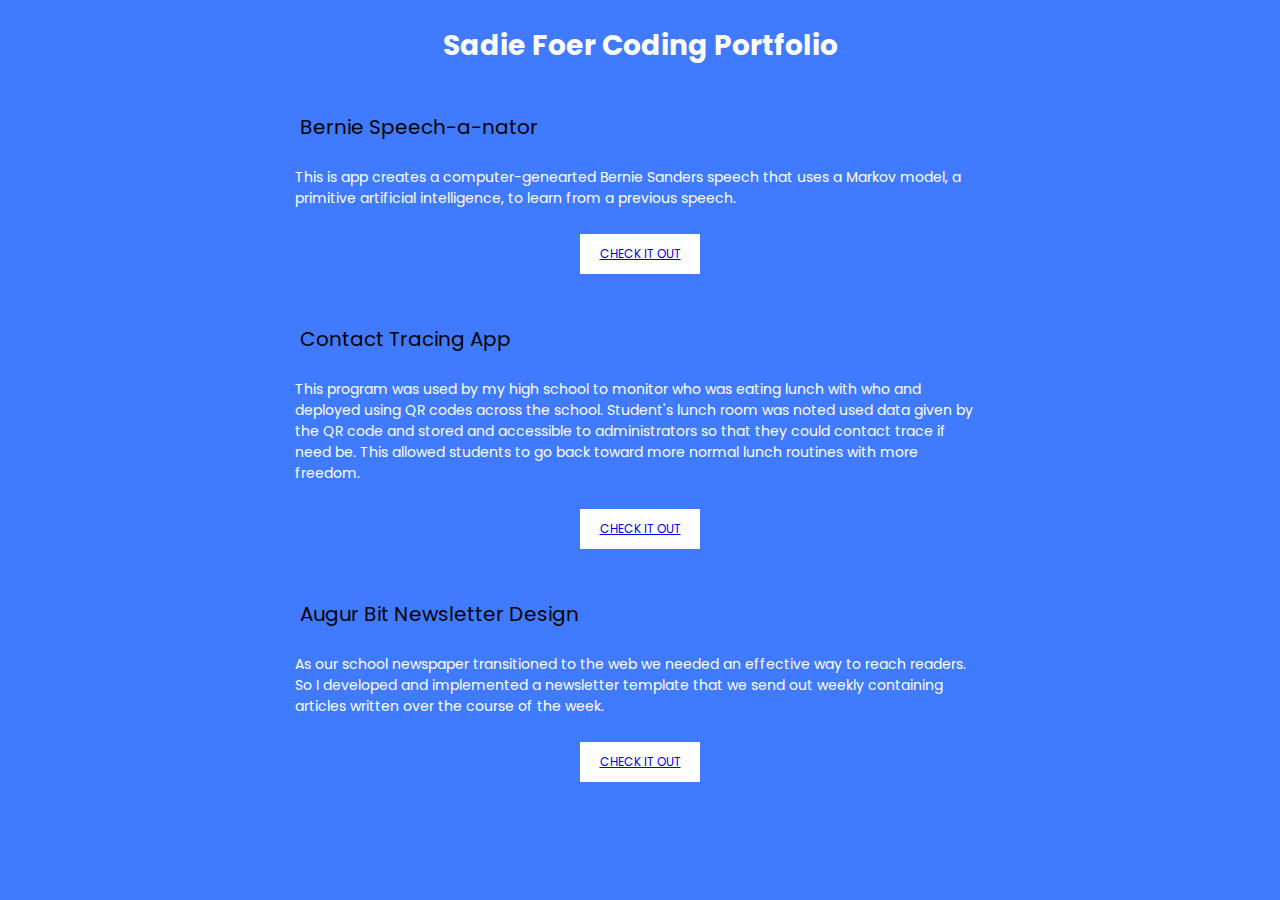
==== index.html @ 8da116b2 "first commit" ====
<!DOCTYPE html>
<html lang="en">
<head>
    <meta charset="UTF-8">
    <meta http-equiv="X-UA-Compatible" content="IE=edge">
    <meta name="viewport" content="width=device-width, initial-scale=1.0">
    <link rel="stylesheet" href="styles.css">
    <link rel="preconnect" href="https://fonts.googleapis.com">
    <link rel="preconnect" href="https://fonts.gstatic.com" crossorigin>
    <link href="https://fonts.googleapis.com/css2?family=Limelight&display=swap" rel="stylesheet">
    <link href="https://fonts.googleapis.com/css2?family=Poppins:wght@500;700&display=swap" rel="stylesheet">
    <title>Document</title>
</head>
<body class="html">
    <div class="title">Sadie Foer Coding Portfolio</div>
        <div class="item"> 
            <div class="app-title">
                Bernie Speech-a-nator
            </div>
            <div class="text">
                This is app creates a computer-genearted Bernie Sanders speech that uses a Markov model, a primitive artificial intelligence,
                to learn from a previous speech. 
            </div> 
            <div class="button">
                <a href="./markov.html">CHECK IT OUT</a>
            </div>  
        </div>
        <div class="item">   
            <div class="app-title">
            Contact Tracing App
            </div>
            <div class="text">
                This program was used by my high school to monitor who was eating lunch with who and deployed using QR codes across the school. Student's lunch room was noted used data given by the QR code and stored and accessible to administrators so that they could contact trace if need be. This allowed students to go back toward more normal lunch routines with more freedom.
            </div> 
            <div class="button">
                <a href="./student.html">CHECK IT OUT</a>
            </div> 
        </div>  
        <div class="item"> 
            <div class="app-title">
                Augur Bit Newsletter Design
            </div>
            <div class="text">
                As our school newspaper transitioned to the web we needed an effective way to reach readers. So I developed and implemented a newsletter template that we send out weekly containing articles written over the course of the week.
            </div> 
            <div class="button">
                <a href="./newsletter.html">CHECK IT OUT</a>
            </div> 
        </div>
    </div>
</body>
</html>
---- styles.css ----
*{
    
    padding: 0;
    margin: 0;
}

.html {
    background-color: #407BFF;
    font-family: 'Poppins';
}

.contact{
    background-color: white;
    font-family: 'Poppins';
}

.item{
    font-size: 14px;
    width: 700px;
    margin: auto;
    margin-bottom: 50px;
    font-family: 'Poppins';
}

.header {
    display: flex;
    background-color: #407BFF;
    width: 100%;
    height: 40px;
    padding: 5px;
    color: white;
    align-items: center;
    margin-bottom: 20px;
    font-family: 'Poppins';
}
.link{
    text-decoration: none;
    color: white;
}

.nav-link{
    margin-left: 20px;
    color:#407BFF;
    text-decoration: none;
}

.app-title{
    margin: 20px 10px;
    font-size: 20px;
}


.button{
    font-size: 12px;
    margin: auto;
    height: 40px;
    width: 120px;
    background-color: white;
    color: #407BFF;
    text-align: center;
    display: flex;
    align-items: center;
    justify-content: center;
    text-decoration: none;
}


.title{
    font-weight: bold;
    font-size: 28px;
    text-align: center;
    padding: 25px;
    color: white;
}

#title{
    font-weight: bold;
    font-size: 48px;
    width:400px;
    margin: auto;
}

#inputs{
    font-weight: normal;
    display:flex;
    font-size: 20px;
    width:310px;
    margin:auto;
    
}

#labels #boxes{
    display: block;
    
}

.text{
    color: white;
    padding: 5px;
    margin: 20px 0;
}

#labels{
    margin-right: 10px;
}

#button{
    background-image: url(https://static.thenounproject.com/png/11587-200.png);
    background-position: center top;
    background-repeat: no-repeat; 
    background-size: cover;
    background-position: center;
    width: 25px;
    height: 25px;
    margin-left: 15px;
}

#submit{
    display: flex;
    margin:auto;
    width: 100px;
    height: 250px;
}

input[type=text] {
    border: 3px solid #407BFF;
    font-size: 14px;
}

#thanks-div{
    color: white;
    font-size: 100px;
    text-align: center;
    font-weight: bold;
    margin-top: 10%;
}

#affirmation{
    font-size: 48px;
    text-align: center;
    color:white;
    font-weight: bold;
}

#names-heading-div{
    padding: 10px 0;
    font-size: 20px;
}

#names-body-div{
    border: 1px solid black;
    width: 500px;
    padding: 15px;
}

#all-names-div{
    margin: 10px 20px 30px 20px;
}
#by-date-div{
    margin: 10px 20px;
}
.date-div{
    font-size: 18px;
}

.names-div{
    padding: 10px;
}

@media only screen and (max-width: 480px){
    html{
        width: 100%;
    }
    
    #content{
        margin:auto;
        width: 100%;
    }
    #title{
        font-size: 50px;
        width: 100%;
        margin: auto;
        text-align: center;
    }
    #labels{
        font-size: 20px;
        margin-left: 10px;
    }
    #inputs{
        width: auto;
    }
    #boxes{
        width: 200px;
        padding-left: 25px;
    }
    #button{
        width: 40px;
        height: 40px;
        margin-left: 40px;
    }
    
    #submit{
        display: flex;
        margin:auto;
        width:200px;
        font-size: 30px;

    }
    input[type=text] {
        font-size: 20px;
        width:200px;
    }

    #thanks-div{
        font-size: 80px;
        margin-top: 200px;
    }

    #affirmation{
        font-size: 40px;
    }
}
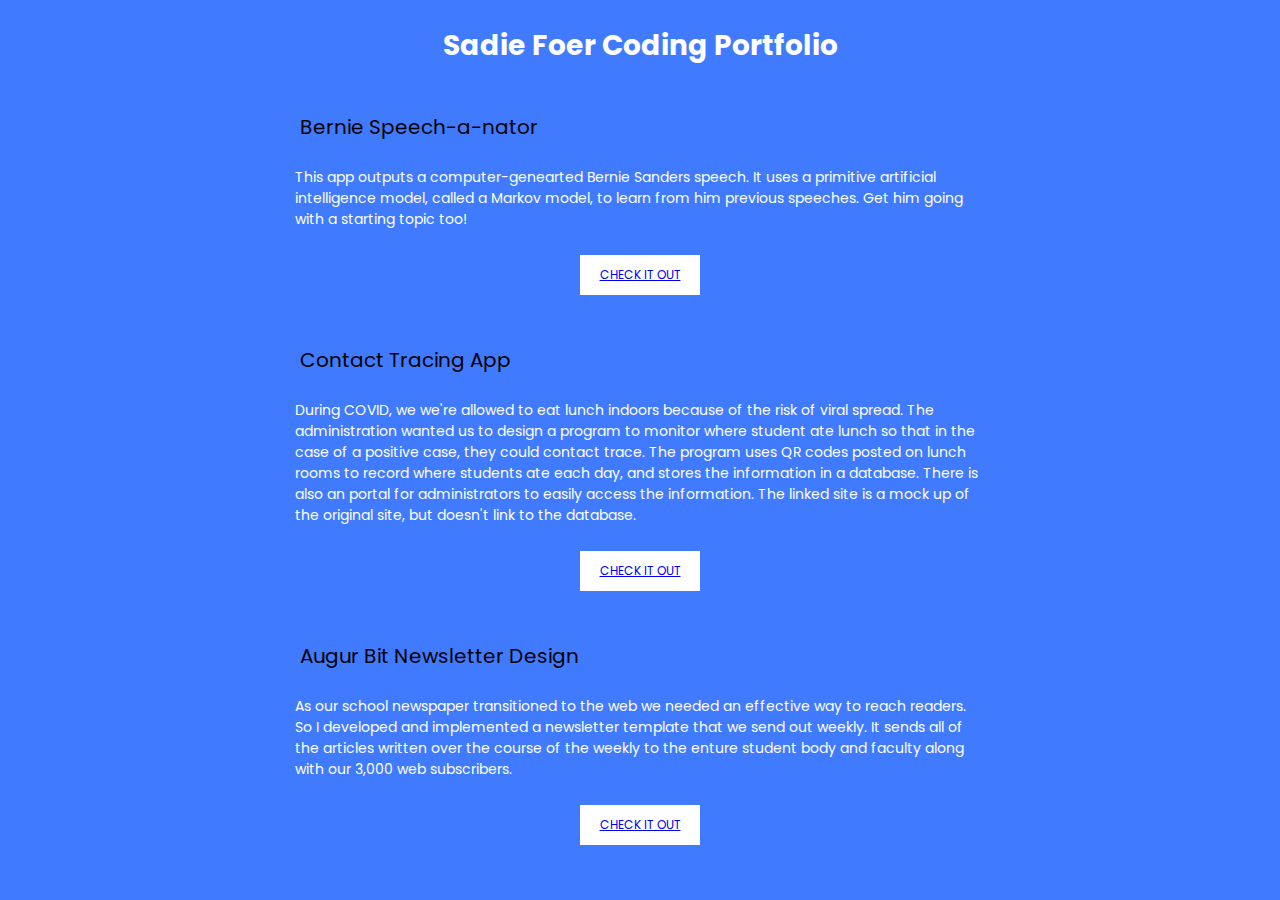
==== commit baf3749b: "second-commit" ====
--- a/index.html
+++ b/index.html
@@ -18,8 +18,8 @@
                 Bernie Speech-a-nator
             </div>
             <div class="text">
-                This is app creates a computer-genearted Bernie Sanders speech that uses a Markov model, a primitive artificial intelligence,
-                to learn from a previous speech. 
+                This app outputs a computer-genearted Bernie Sanders speech. It uses a primitive artificial intelligence model, 
+                called a Markov model, to learn from him previous speeches. Get him going with a starting topic too! 
             </div> 
             <div class="button">
                 <a href="./markov.html">CHECK IT OUT</a>
@@ -30,7 +30,12 @@
             Contact Tracing App
             </div>
             <div class="text">
-                This program was used by my high school to monitor who was eating lunch with who and deployed using QR codes across the school. Student's lunch room was noted used data given by the QR code and stored and accessible to administrators so that they could contact trace if need be. This allowed students to go back toward more normal lunch routines with more freedom.
+                During COVID, we we're allowed to eat lunch indoors because of the risk of viral spread. 
+                The administration wanted us to design a program to monitor where student ate lunch so 
+                that in the case of a positive case, they could contact trace. The program uses QR codes posted on lunch rooms to 
+                record where students ate each day, 
+                and stores the information in a database. There is also an portal for administrators to easily access the information. The 
+                linked site is a mock up of the original site, but doesn't link to the database.
             </div> 
             <div class="button">
                 <a href="./student.html">CHECK IT OUT</a>
@@ -41,7 +46,9 @@
                 Augur Bit Newsletter Design
             </div>
             <div class="text">
-                As our school newspaper transitioned to the web we needed an effective way to reach readers. So I developed and implemented a newsletter template that we send out weekly containing articles written over the course of the week.
+                As our school newspaper transitioned to the web we needed an effective way to reach readers. So I developed and 
+                implemented a newsletter template that we send out weekly. It sends all of the articles written over the course of the weekly
+                to the enture student body and faculty along with our 3,000 web subscribers.
             </div> 
             <div class="button">
                 <a href="./newsletter.html">CHECK IT OUT</a>
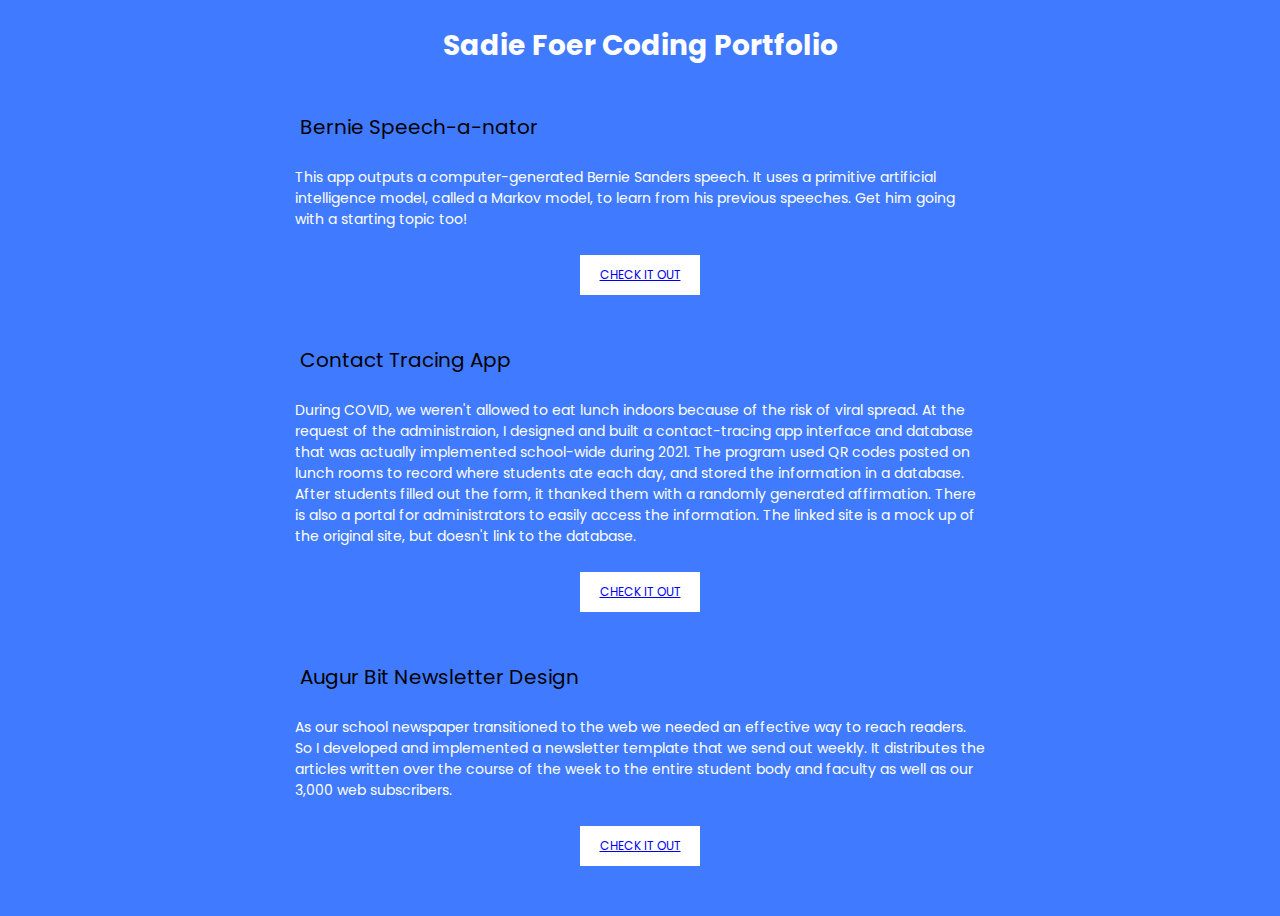
==== commit e71ba6bf: "typo-fix" ====
--- a/index.html
+++ b/index.html
@@ -18,8 +18,8 @@
                 Bernie Speech-a-nator
             </div>
             <div class="text">
-                This app outputs a computer-genearted Bernie Sanders speech. It uses a primitive artificial intelligence model, 
-                called a Markov model, to learn from him previous speeches. Get him going with a starting topic too! 
+                This app outputs a computer-generated Bernie Sanders speech. It uses a primitive artificial intelligence model, 
+                called a Markov model, to learn from his previous speeches. Get him going with a starting topic too! 
             </div> 
             <div class="button">
                 <a href="./markov.html">CHECK IT OUT</a>
@@ -30,11 +30,13 @@
             Contact Tracing App
             </div>
             <div class="text">
-                During COVID, we we're allowed to eat lunch indoors because of the risk of viral spread. 
-                The administration wanted us to design a program to monitor where student ate lunch so 
-                that in the case of a positive case, they could contact trace. The program uses QR codes posted on lunch rooms to 
+                During COVID, we weren't allowed to eat lunch indoors because of the risk of viral spread. 
+                At the request of the administraion, I designed and built a contact-tracing app interface and database  
+                that was actually implemented school-wide during 2021. 
+                The program used QR codes posted on lunch rooms to 
                 record where students ate each day, 
-                and stores the information in a database. There is also an portal for administrators to easily access the information. The 
+                and stored the information in a database. After students filled out the form, it thanked them with a randomly generated affirmation. 
+                There is also a portal for administrators to easily access the information. The 
                 linked site is a mock up of the original site, but doesn't link to the database.
             </div> 
             <div class="button">
@@ -47,8 +49,8 @@
             </div>
             <div class="text">
                 As our school newspaper transitioned to the web we needed an effective way to reach readers. So I developed and 
-                implemented a newsletter template that we send out weekly. It sends all of the articles written over the course of the weekly
-                to the enture student body and faculty along with our 3,000 web subscribers.
+                implemented a newsletter template that we send out weekly. It distributes the articles written over the course of the week
+                to the entire student body and faculty as well as our 3,000 web subscribers.
             </div> 
             <div class="button">
                 <a href="./newsletter.html">CHECK IT OUT</a>
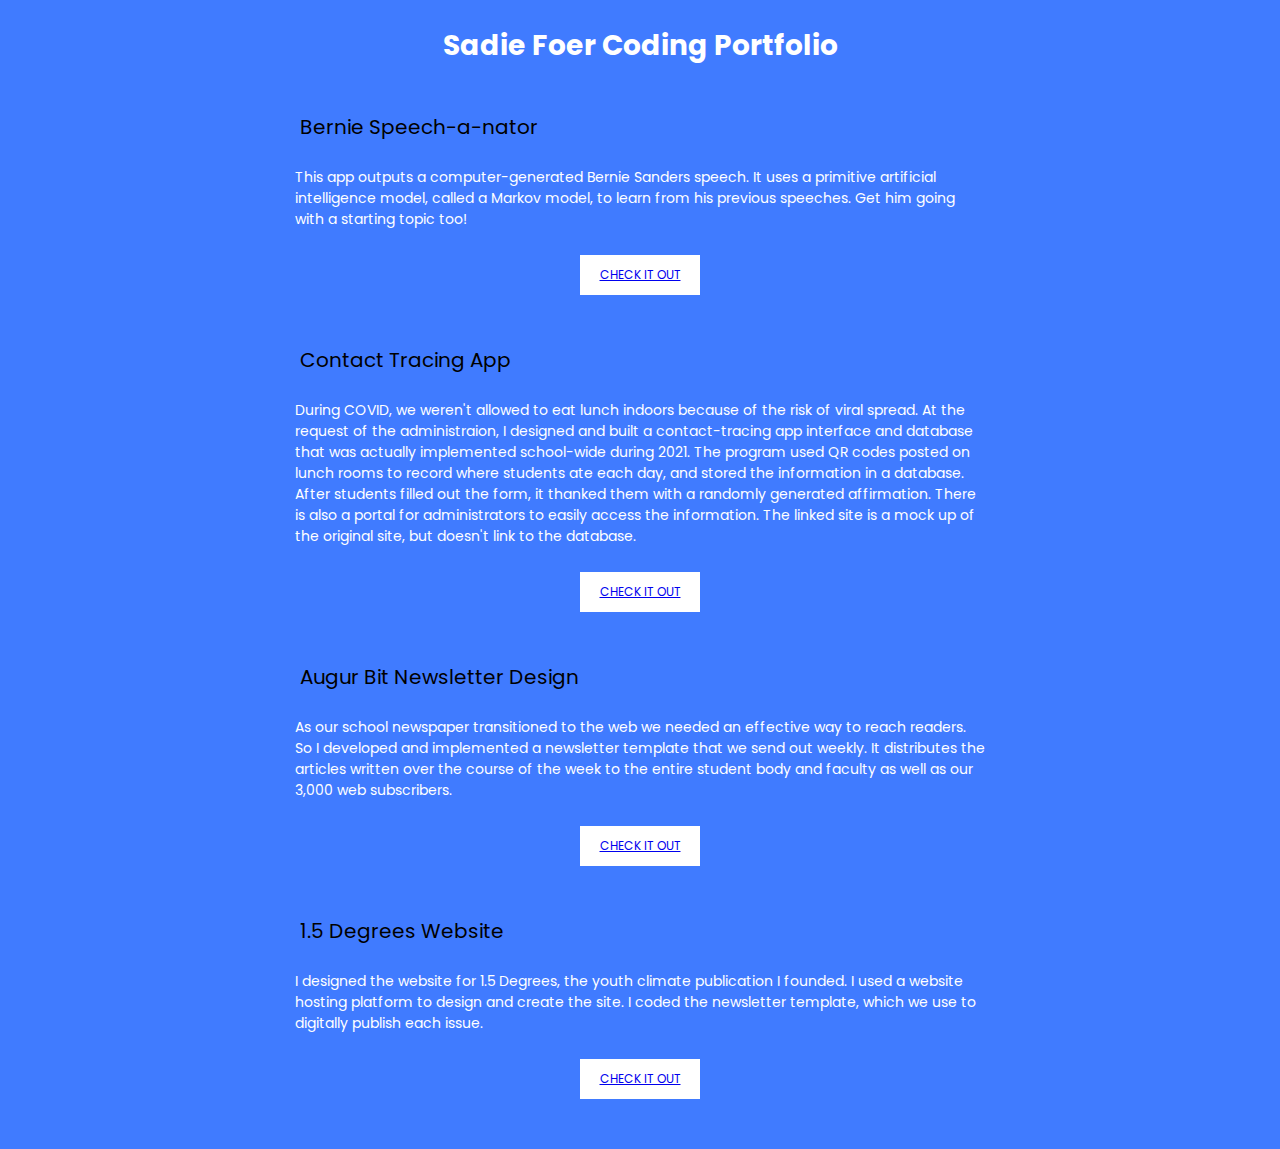
==== commit 59700c54: "v2" ====
--- a/index.html
+++ b/index.html
@@ -56,6 +56,18 @@
                 <a href="./newsletter.html">CHECK IT OUT</a>
             </div> 
         </div>
+        <div class="item"> 
+            <div class="app-title">
+                1.5 Degrees Website
+            </div>
+            <div class="text">
+                I designed the website for 1.5 Degrees, the youth climate publication I founded. I used a website hosting platform to design and create the site.
+                 I coded the newsletter template, which we use to digitally publish each issue.
+            </div> 
+            <div class="button">
+                <a href="https://www.1point5news.org/">CHECK IT OUT</a>
+            </div> 
+        </div>
     </div>
 </body>
 </html>